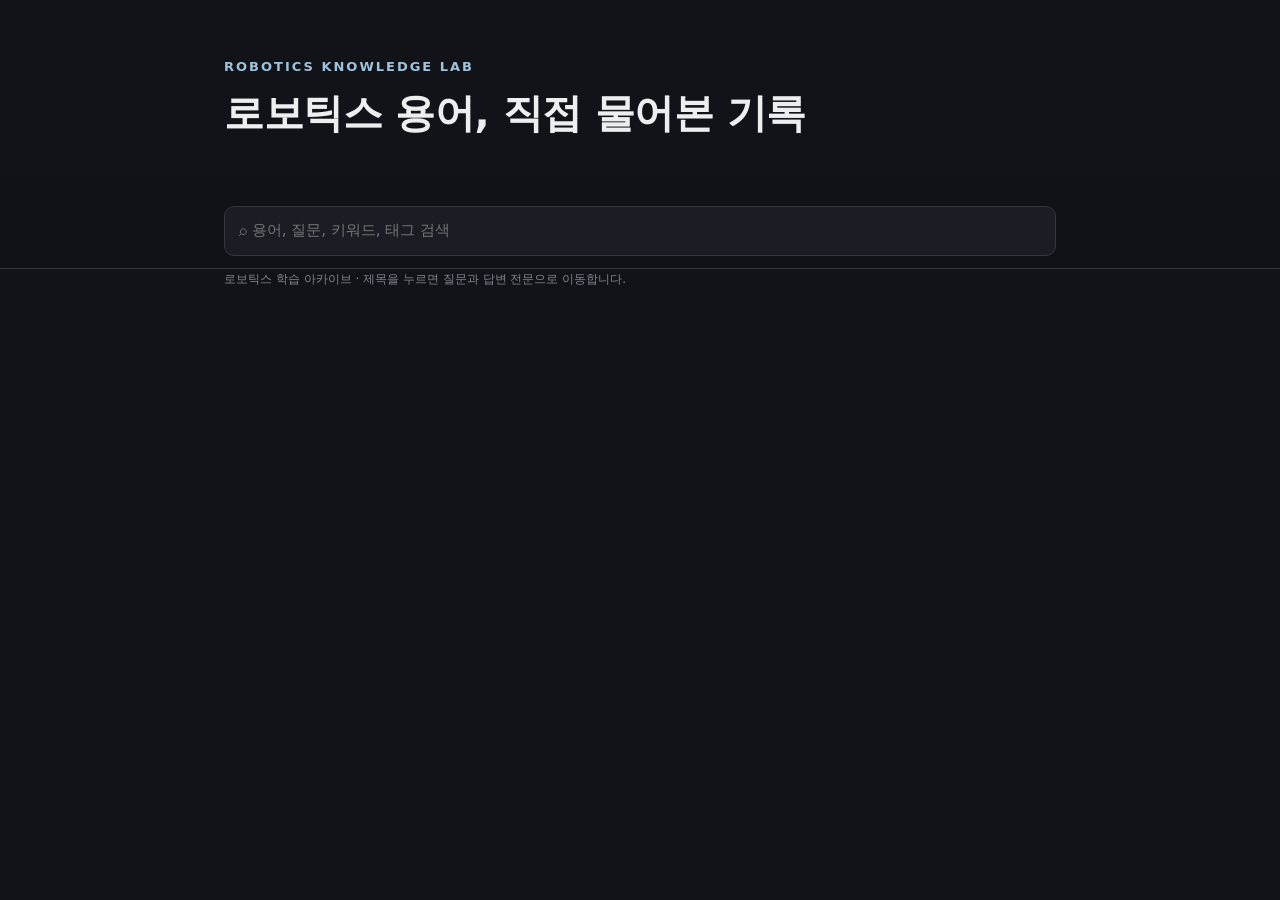
==== tools/templates/index.html @ 7b7ee7bc "home: 교차검증 반영 — edge Q1 질문 출처 단서 표시, [!PROMPT] 안 코드 블록 포함, 항목별·content 질문·전체 칩 검사" ====
<!doctype html>
<html lang="ko"><head><meta charset="utf-8"><meta name="viewport" content="width=device-width,initial-scale=1">
<title>Robotics Knowledge Lab | 로보틱스 질문 기록</title>
<style>
:root{color-scheme:dark;--bg:#111318;--card:#1a1d23;--line:#33373e;--text:#eceef0;--muted:#a6abb3;--dim:#7e858e;--accent:#9fc3dc;--q:#16232c;--qline:#3c6a86}
*{box-sizing:border-box}body{margin:0;background:var(--bg);font:16px/1.7 system-ui,-apple-system,"Noto Sans KR",sans-serif;color:var(--text)}
.wrap{max-width:880px;margin:auto;padding:0 24px}
.hero{padding-top:56px;padding-bottom:26px}
.brand{font-size:13px;letter-spacing:2px;color:var(--accent);font-weight:700;text-transform:uppercase}
h1{font-size:clamp(28px,5vw,40px);line-height:1.25;margin:10px 0 14px;letter-spacing:-.5px}
.intro{color:var(--muted);font-size:17px;max-width:680px;margin:0 0 18px}
.stats{color:var(--dim);font-size:14px}.stats b{color:var(--text);font-weight:700}
.bar{position:sticky;top:0;z-index:5;background:color-mix(in srgb,var(--bg) 92%,transparent);backdrop-filter:blur(6px);padding:14px 0 12px;border-bottom:1px solid var(--line)}
.chips{display:flex;flex-wrap:wrap;gap:6px}
.chip{flex:none;white-space:nowrap;border:1px solid var(--line);border-radius:99px;padding:6px 13px;background:var(--card);color:#c3c8cf;font:inherit;font-size:14px;cursor:pointer}
.chip b{color:var(--dim);font-weight:600;margin-left:3px}.chip:hover{border-color:#6b737c}
.chip.active{background:#2b3540;border-color:var(--accent);color:#fff}.chip.active b{color:var(--accent)}
input{width:100%;margin-top:10px;background:var(--card);border:1px solid var(--line);color:var(--text);border-radius:10px;padding:11px 14px;font:inherit;font-size:15px}
.cat{padding-top:34px}.cat[hidden],.item[hidden],#empty[hidden]{display:none!important}
.cat h2{font-size:14px;letter-spacing:1.5px;text-transform:uppercase;color:var(--accent);margin:0 0 6px;padding-bottom:8px;border-bottom:1px solid var(--line)}
.cat h2 span{color:var(--dim);font-weight:500;margin-left:4px}
.item{padding:20px 0 22px;border-bottom:1px solid var(--line)}
.item-head{display:flex;flex-wrap:wrap;align-items:baseline;gap:6px 10px}
.item-link{color:inherit;text-decoration:none}.item-link:hover h3,.item-link:focus h3{text-decoration:underline;text-underline-offset:4px}
.item h3{font-size:20px;line-height:1.4;margin:0}
.item-label{font-size:12px;color:var(--dim)}
.q{margin:10px 0 0;padding:9px 14px 9px 38px;background:var(--q);border-left:3px solid var(--qline);border-radius:0 8px 8px 0;position:relative;color:#d9e4ea}
.q::before{content:"Q";position:absolute;left:13px;top:8px;font-weight:800;color:var(--accent)}
.q p{margin:0;white-space:pre-line;overflow-wrap:anywhere}.q-note{display:block;margin-top:3px;font-size:12px;color:var(--dim)}
.q-none{background:transparent;border-left-color:var(--line);color:var(--dim);font-size:14px}.q-none::before{color:var(--dim)}
.more-q summary{cursor:pointer;color:var(--accent);font-size:13px;margin:6px 0 0;width:max-content}
.sum{color:var(--muted);font-size:15px;margin:10px 0 8px}
.meta{display:flex;flex-wrap:wrap;gap:6px;align-items:center}
.tag{font-size:12px;color:#bfc4cd;border:1px solid #474c54;border-radius:99px;padding:2px 9px}
.meta time{margin-left:auto;font-size:12px;color:var(--dim)}
.mode{font-size:11px;font-weight:700;border-radius:6px;padding:2px 7px;letter-spacing:.3px}.mode-original_qa{background:#1f3a2b;color:#9fdcb5}.mode-new_answer{background:#3a3220;color:#e8cf8f}.mode-reconstructed{background:#3a2430;color:#e7a9c4}
#empty{color:var(--muted);padding:30px 0}
footer{font-size:12px;color:var(--dim);padding:40px 0 50px}
@media(max-width:650px){.wrap{padding:0 16px}.chips{flex-wrap:nowrap;overflow-x:auto;padding-bottom:4px;scrollbar-width:thin}.hero{padding-top:36px}.item h3{font-size:18px}.q{padding-left:32px}.q::before{left:10px}}
</style></head><body>
<header class="wrap hero"><div class="brand">Robotics Knowledge Lab</div><h1>로보틱스 용어, 직접 물어본 기록</h1>
<p class="intro"><!--INTRO--></p><div class="stats"><!--STATS--></div></header>
<div class="bar"><div class="wrap"><nav class="chips" aria-label="분야 선택"><!--CHIPS--></nav>
<input id="q" type="search" placeholder="⌕ 용어, 질문, 키워드, 태그 검색" aria-label="용어·질문·키워드 검색"></div></div>
<main class="wrap" id="list">
<!--SECTIONS-->
<p id="empty" hidden>일치하는 게시 자료가 없습니다.</p></main>
<footer class="wrap">로보틱스 학습 아카이브 · 제목을 누르면 질문과 답변 전문으로 이동합니다.</footer>
<script>let cat="all";function filter(){let q=document.getElementById("q").value.trim().toLowerCase(),shown=0;document.querySelectorAll(".item").forEach(a=>{let text=(a.textContent+" "+a.dataset.search+" "+a.dataset.q).toLowerCase(),yes=(cat==="all"||a.dataset.category===cat)&&text.includes(q);a.hidden=!yes;if(yes)shown++});document.querySelectorAll(".cat").forEach(s=>{s.hidden=!s.querySelector(".item:not([hidden])")});document.getElementById("empty").hidden=shown>0}document.querySelector("#q").addEventListener("input",filter);document.querySelectorAll("[data-filter]").forEach(b=>b.addEventListener("click",()=>{cat=b.dataset.filter;document.querySelectorAll("[data-filter]").forEach(x=>x.classList.toggle("active",x===b));filter()}));</script></body></html>
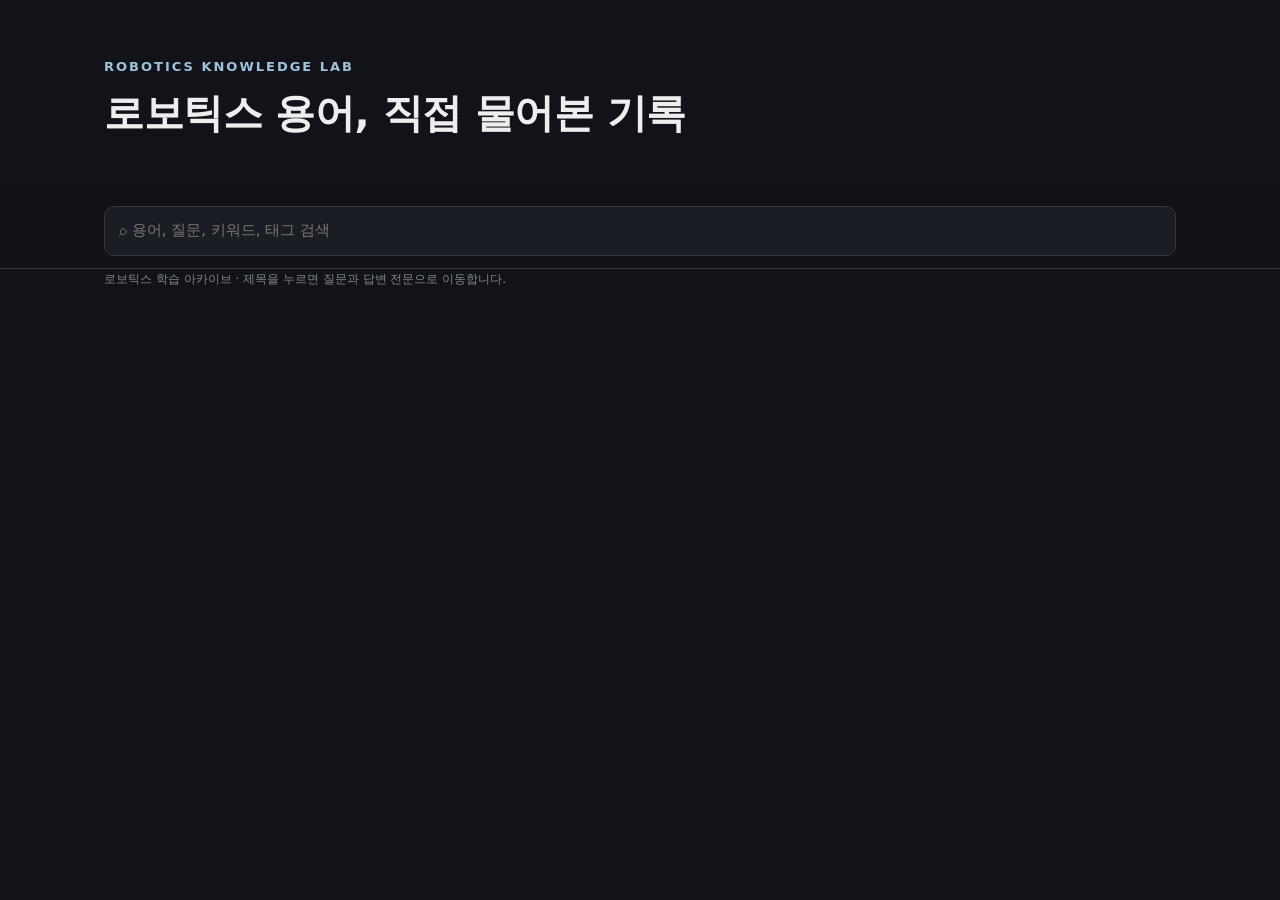
==== commit 3848ece3: "home: 본문 폭 880px → 1120px, 소개글 폭 680px → 860px" ====
--- a/tools/templates/index.html
+++ b/tools/templates/index.html
@@ -4,11 +4,11 @@
 <style>
 :root{color-scheme:dark;--bg:#111318;--card:#1a1d23;--line:#33373e;--text:#eceef0;--muted:#a6abb3;--dim:#7e858e;--accent:#9fc3dc;--q:#16232c;--qline:#3c6a86}
 *{box-sizing:border-box}body{margin:0;background:var(--bg);font:16px/1.7 system-ui,-apple-system,"Noto Sans KR",sans-serif;color:var(--text)}
-.wrap{max-width:880px;margin:auto;padding:0 24px}
+.wrap{max-width:1120px;margin:auto;padding:0 24px}
 .hero{padding-top:56px;padding-bottom:26px}
 .brand{font-size:13px;letter-spacing:2px;color:var(--accent);font-weight:700;text-transform:uppercase}
 h1{font-size:clamp(28px,5vw,40px);line-height:1.25;margin:10px 0 14px;letter-spacing:-.5px}
-.intro{color:var(--muted);font-size:17px;max-width:680px;margin:0 0 18px}
+.intro{color:var(--muted);font-size:17px;max-width:860px;margin:0 0 18px}
 .stats{color:var(--dim);font-size:14px}.stats b{color:var(--text);font-weight:700}
 .bar{position:sticky;top:0;z-index:5;background:color-mix(in srgb,var(--bg) 92%,transparent);backdrop-filter:blur(6px);padding:14px 0 12px;border-bottom:1px solid var(--line)}
 .chips{display:flex;flex-wrap:wrap;gap:6px}
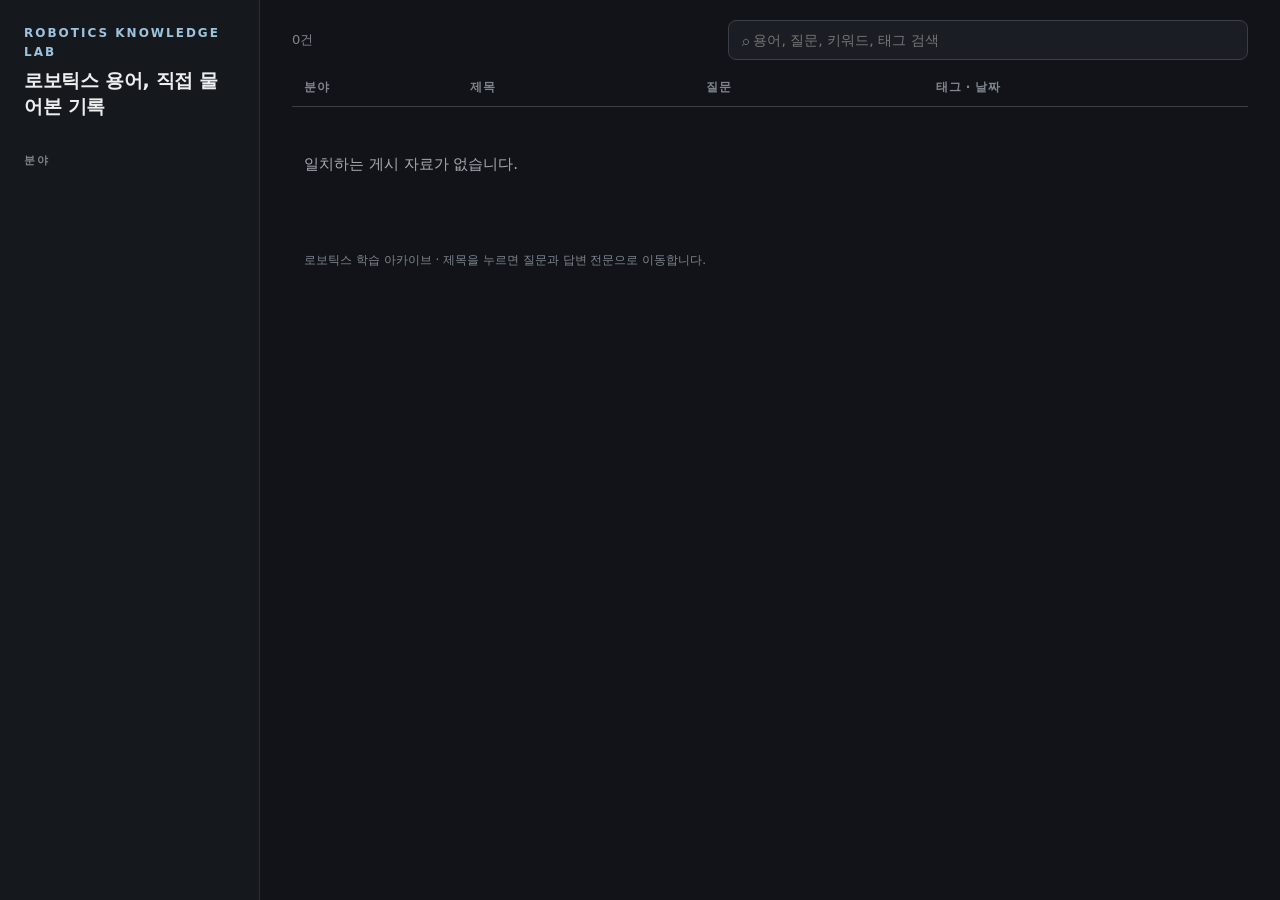
==== commit b95a0176: "home·reader: 홈을 왼쪽 세로 분야 목록 + 한 줄씩 나열하는 목록(최신순)으로, 글 목차를 왼쪽으로 이동, AGENTS 규칙 6 갱신" ====
--- a/tools/templates/index.html
+++ b/tools/templates/index.html
@@ -2,48 +2,57 @@
 <html lang="ko"><head><meta charset="utf-8"><meta name="viewport" content="width=device-width,initial-scale=1">
 <title>Robotics Knowledge Lab | 로보틱스 질문 기록</title>
 <style>
-:root{color-scheme:dark;--bg:#111318;--card:#1a1d23;--line:#33373e;--text:#eceef0;--muted:#a6abb3;--dim:#7e858e;--accent:#9fc3dc;--q:#16232c;--qline:#3c6a86}
-*{box-sizing:border-box}body{margin:0;background:var(--bg);font:16px/1.7 system-ui,-apple-system,"Noto Sans KR",sans-serif;color:var(--text)}
-.wrap{max-width:1120px;margin:auto;padding:0 24px}
-.hero{padding-top:56px;padding-bottom:26px}
-.brand{font-size:13px;letter-spacing:2px;color:var(--accent);font-weight:700;text-transform:uppercase}
-h1{font-size:clamp(28px,5vw,40px);line-height:1.25;margin:10px 0 14px;letter-spacing:-.5px}
-.intro{color:var(--muted);font-size:17px;max-width:860px;margin:0 0 18px}
-.stats{color:var(--dim);font-size:14px}.stats b{color:var(--text);font-weight:700}
-.bar{position:sticky;top:0;z-index:5;background:color-mix(in srgb,var(--bg) 92%,transparent);backdrop-filter:blur(6px);padding:14px 0 12px;border-bottom:1px solid var(--line)}
-.chips{display:flex;flex-wrap:wrap;gap:6px}
-.chip{flex:none;white-space:nowrap;border:1px solid var(--line);border-radius:99px;padding:6px 13px;background:var(--card);color:#c3c8cf;font:inherit;font-size:14px;cursor:pointer}
-.chip b{color:var(--dim);font-weight:600;margin-left:3px}.chip:hover{border-color:#6b737c}
-.chip.active{background:#2b3540;border-color:var(--accent);color:#fff}.chip.active b{color:var(--accent)}
-input{width:100%;margin-top:10px;background:var(--card);border:1px solid var(--line);color:var(--text);border-radius:10px;padding:11px 14px;font:inherit;font-size:15px}
-.cat{padding-top:34px}.cat[hidden],.item[hidden],#empty[hidden]{display:none!important}
-.cat h2{font-size:14px;letter-spacing:1.5px;text-transform:uppercase;color:var(--accent);margin:0 0 6px;padding-bottom:8px;border-bottom:1px solid var(--line)}
-.cat h2 span{color:var(--dim);font-weight:500;margin-left:4px}
-.item{padding:20px 0 22px;border-bottom:1px solid var(--line)}
-.item-head{display:flex;flex-wrap:wrap;align-items:baseline;gap:6px 10px}
-.item-link{color:inherit;text-decoration:none}.item-link:hover h3,.item-link:focus h3{text-decoration:underline;text-underline-offset:4px}
-.item h3{font-size:20px;line-height:1.4;margin:0}
-.item-label{font-size:12px;color:var(--dim)}
-.q{margin:10px 0 0;padding:9px 14px 9px 38px;background:var(--q);border-left:3px solid var(--qline);border-radius:0 8px 8px 0;position:relative;color:#d9e4ea}
-.q::before{content:"Q";position:absolute;left:13px;top:8px;font-weight:800;color:var(--accent)}
-.q p{margin:0;white-space:pre-line;overflow-wrap:anywhere}.q-note{display:block;margin-top:3px;font-size:12px;color:var(--dim)}
-.q-none{background:transparent;border-left-color:var(--line);color:var(--dim);font-size:14px}.q-none::before{color:var(--dim)}
-.more-q summary{cursor:pointer;color:var(--accent);font-size:13px;margin:6px 0 0;width:max-content}
-.sum{color:var(--muted);font-size:15px;margin:10px 0 8px}
-.meta{display:flex;flex-wrap:wrap;gap:6px;align-items:center}
-.tag{font-size:12px;color:#bfc4cd;border:1px solid #474c54;border-radius:99px;padding:2px 9px}
-.meta time{margin-left:auto;font-size:12px;color:var(--dim)}
-.mode{font-size:11px;font-weight:700;border-radius:6px;padding:2px 7px;letter-spacing:.3px}.mode-original_qa{background:#1f3a2b;color:#9fdcb5}.mode-new_answer{background:#3a3220;color:#e8cf8f}.mode-reconstructed{background:#3a2430;color:#e7a9c4}
-#empty{color:var(--muted);padding:30px 0}
-footer{font-size:12px;color:var(--dim);padding:40px 0 50px}
-@media(max-width:650px){.wrap{padding:0 16px}.chips{flex-wrap:nowrap;overflow-x:auto;padding-bottom:4px;scrollbar-width:thin}.hero{padding-top:36px}.item h3{font-size:18px}.q{padding-left:32px}.q::before{left:10px}}
-</style></head><body>
-<header class="wrap hero"><div class="brand">Robotics Knowledge Lab</div><h1>로보틱스 용어, 직접 물어본 기록</h1>
-<p class="intro"><!--INTRO--></p><div class="stats"><!--STATS--></div></header>
-<div class="bar"><div class="wrap"><nav class="chips" aria-label="분야 선택"><!--CHIPS--></nav>
-<input id="q" type="search" placeholder="⌕ 용어, 질문, 키워드, 태그 검색" aria-label="용어·질문·키워드 검색"></div></div>
-<main class="wrap" id="list">
-<!--SECTIONS-->
-<p id="empty" hidden>일치하는 게시 자료가 없습니다.</p></main>
-<footer class="wrap">로보틱스 학습 아카이브 · 제목을 누르면 질문과 답변 전문으로 이동합니다.</footer>
-<script>let cat="all";function filter(){let q=document.getElementById("q").value.trim().toLowerCase(),shown=0;document.querySelectorAll(".item").forEach(a=>{let text=(a.textContent+" "+a.dataset.search+" "+a.dataset.q).toLowerCase(),yes=(cat==="all"||a.dataset.category===cat)&&text.includes(q);a.hidden=!yes;if(yes)shown++});document.querySelectorAll(".cat").forEach(s=>{s.hidden=!s.querySelector(".item:not([hidden])")});document.getElementById("empty").hidden=shown>0}document.querySelector("#q").addEventListener("input",filter);document.querySelectorAll("[data-filter]").forEach(b=>b.addEventListener("click",()=>{cat=b.dataset.filter;document.querySelectorAll("[data-filter]").forEach(x=>x.classList.toggle("active",x===b));filter()}));</script></body></html>
+/* 홈: 왼쪽 세로 분야 목록 + 오른쪽 한 줄씩 나열하는 목록(ERP식, 사용자 결정 2026-11-17). 모바일은 설계 대상 아님(AGENTS.md 규칙 6). */
+:root{color-scheme:dark;--bg:#111318;--side:#15181d;--card:#1a1d23;--line:#2a2e35;--line2:#3a3f47;--text:#eceef0;--muted:#a6abb3;--dim:#7e858e;--accent:#9fc3dc;--hover:#181c22}
+*{box-sizing:border-box}body{margin:0;background:var(--bg);font:15px/1.6 system-ui,-apple-system,"Noto Sans KR",sans-serif;color:var(--text)}
+.app{display:grid;grid-template-columns:260px minmax(0,1fr);min-height:100vh}
+.side{position:sticky;top:0;height:100vh;overflow-y:auto;background:var(--side);border-right:1px solid var(--line);padding:24px 14px;display:flex;flex-direction:column}
+.brand{font-size:12px;letter-spacing:2px;color:var(--accent);font-weight:700;text-transform:uppercase;padding:0 10px}
+h1{font-size:19px;line-height:1.35;margin:6px 0 10px;padding:0 10px;letter-spacing:-.3px}
+.intro{color:var(--dim);font-size:12.5px;line-height:1.6;margin:0 0 18px;padding:0 10px}
+.side-label{font-size:11px;letter-spacing:1.5px;color:var(--dim);font-weight:700;padding:0 10px;margin:4px 0 6px}
+.chips{display:flex;flex-direction:column;gap:2px}
+.chip{display:flex;justify-content:space-between;align-items:center;width:100%;text-align:left;border:0;border-left:3px solid transparent;border-radius:0 6px 6px 0;padding:8px 10px;background:none;color:#c3c8cf;font:inherit;font-size:14px;cursor:pointer}
+.chip b{color:var(--dim);font-weight:600;font-size:12px}.chip:hover{background:var(--hover);color:#fff}
+.chip.active{background:#222a33;border-left-color:var(--accent);color:#fff}.chip.active b{color:var(--accent)}
+.stats{margin-top:auto;padding:18px 10px 0;color:var(--dim);font-size:12px}.stats b{color:var(--muted)}
+.main{min-width:0;padding:20px 32px 60px}
+.top{display:flex;align-items:center;gap:16px;margin-bottom:10px}
+#count{color:var(--dim);font-size:13px;white-space:nowrap}
+input{flex:1;max-width:520px;margin-left:auto;background:var(--card);border:1px solid var(--line2);color:var(--text);border-radius:8px;padding:8px 13px;font:inherit;font-size:14px}
+.cols,.item{display:grid;grid-template-columns:150px minmax(220px,1.1fr) minmax(0,2fr) 300px;column-gap:16px;align-items:start}
+.cols{position:sticky;top:0;z-index:2;background:var(--bg);font-size:12px;color:var(--dim);font-weight:600;letter-spacing:.5px;padding:8px 12px;border-bottom:1px solid var(--line2)}
+.item{position:relative;padding:10px 12px;border-bottom:1px solid var(--line)}.item:hover{background:var(--hover)}
+.item[hidden],#empty[hidden]{display:none!important}
+.item-cat{grid-column:1;color:var(--accent);font-size:13px;padding-top:2px}
+.item-head{grid-column:2;display:flex;flex-wrap:wrap;align-items:baseline;gap:4px 8px;min-width:0}
+.item-link{color:inherit;text-decoration:none}.item-link:hover h3,.item-link:focus h3{text-decoration:underline;text-underline-offset:3px}
+.item h3{font-size:15px;line-height:1.5;margin:0;font-weight:650}
+.item-label{display:none}
+.q{grid-column:3;grid-row:1;margin:0;padding:2px 0 0;color:#b9c2cb;font-size:14px;min-width:0}
+.q p{margin:0;white-space:nowrap;overflow:hidden;text-overflow:ellipsis}
+.q-note{display:block;font-size:11.5px;color:var(--dim)}
+.q-none{color:var(--dim)}
+.more-q{grid-column:3;grid-row:2;min-width:0}
+.more-q summary{cursor:pointer;color:var(--accent);font-size:12px;width:max-content}
+.more-q .q{padding-top:4px}.more-q .q p{white-space:pre-line}
+.sum{display:none}
+.meta{grid-column:4;grid-row:1;display:flex;flex-wrap:wrap;gap:4px;align-items:center}
+.tag{font-size:11.5px;color:#bfc4cd;border:1px solid #3d424a;border-radius:99px;padding:0 8px}
+.meta time{margin-left:auto;font-size:12.5px;color:var(--dim);padding-left:6px}
+.mode{font-size:10.5px;font-weight:700;border-radius:5px;padding:1px 6px;letter-spacing:.3px}.mode-original_qa{background:#1f3a2b;color:#9fdcb5}.mode-new_answer{background:#3a3220;color:#e8cf8f}.mode-reconstructed{background:#3a2430;color:#e7a9c4}
+#empty{color:var(--muted);padding:30px 12px}
+footer{font-size:12px;color:var(--dim);padding:30px 12px 0}
+</style></head><body><div class="app">
+<aside class="side"><div class="brand">Robotics Knowledge Lab</div><h1>로보틱스 용어, 직접 물어본 기록</h1>
+<p class="intro"><!--INTRO--></p>
+<div class="side-label">분야</div><nav class="chips" aria-label="분야 선택"><!--CHIPS--></nav>
+<div class="stats"><!--STATS--></div></aside>
+<div class="main">
+<div class="top"><span id="count"></span><input id="q" type="search" placeholder="⌕ 용어, 질문, 키워드, 태그 검색" aria-label="용어·질문·키워드 검색"></div>
+<div class="cols" aria-hidden="true"><span>분야</span><span>제목</span><span>질문</span><span>태그 · 날짜</span></div>
+<div class="list" id="list">
+<!--ITEMS-->
+<p id="empty" hidden>일치하는 게시 자료가 없습니다.</p></div>
+<footer>로보틱스 학습 아카이브 · 제목을 누르면 질문과 답변 전문으로 이동합니다.</footer></div></div>
+<script>let cat="all";function filter(){let q=document.getElementById("q").value.trim().toLowerCase(),shown=0;document.querySelectorAll(".item").forEach(a=>{let text=(a.textContent+" "+a.dataset.search+" "+a.dataset.q).toLowerCase(),yes=(cat==="all"||a.dataset.category===cat)&&text.includes(q);a.hidden=!yes;if(yes)shown++});document.getElementById("empty").hidden=shown>0;document.getElementById("count").textContent=shown+"건"}document.querySelector("#q").addEventListener("input",filter);document.querySelectorAll("[data-filter]").forEach(b=>b.addEventListener("click",()=>{cat=b.dataset.filter;document.querySelectorAll("[data-filter]").forEach(x=>x.classList.toggle("active",x===b));filter()}));filter();</script><script defer src="assets/admin.js"></script></body></html>
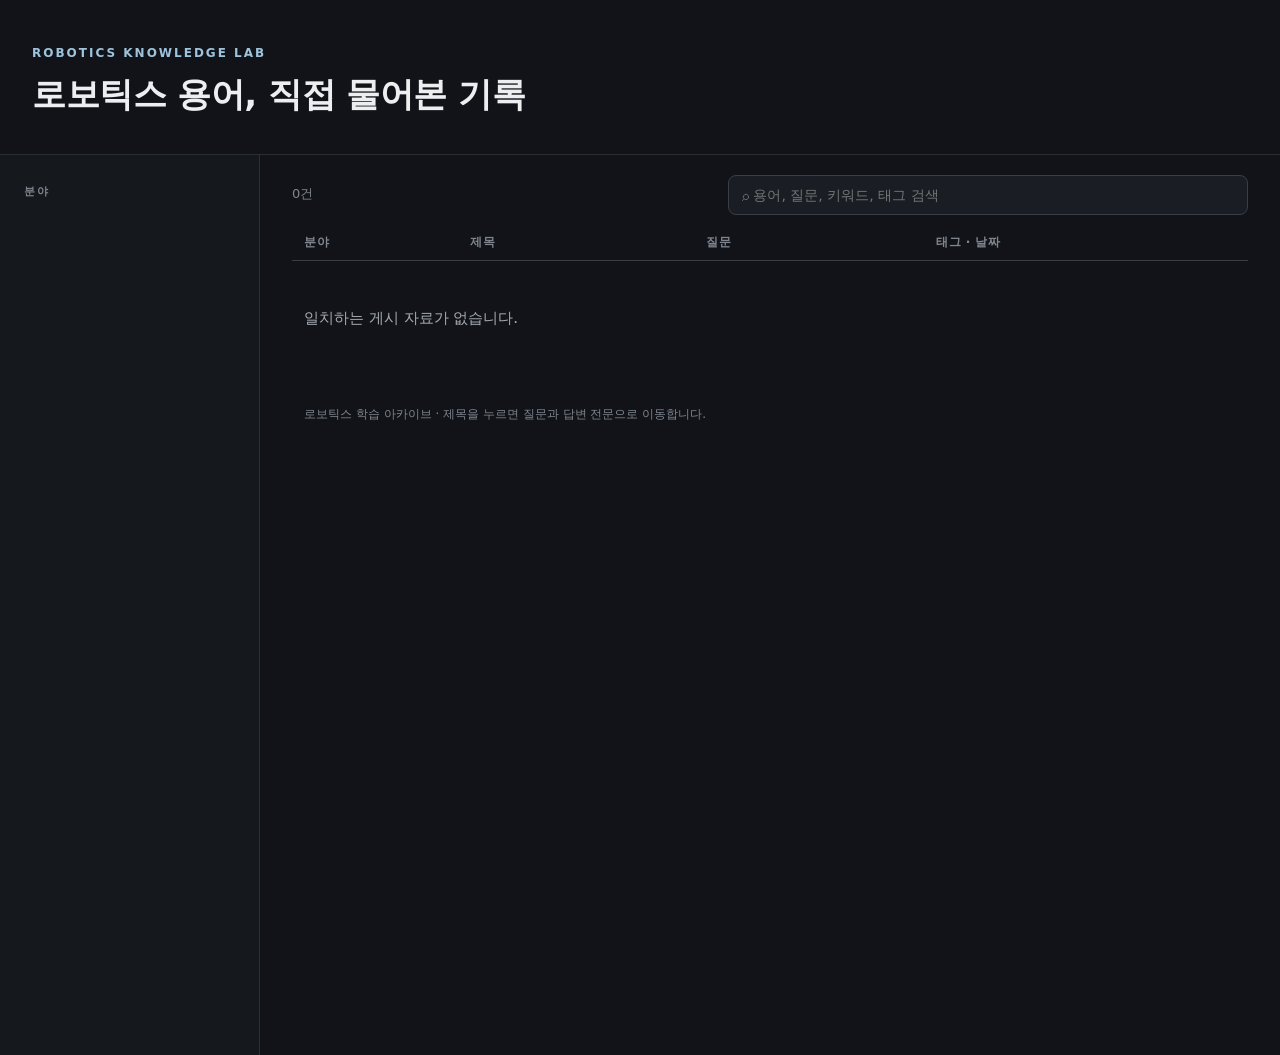
==== commit 6aae1058: "home: 맨 위 소개 영역(제목·소개글·통계) 유지, 그 아래에 분야 목록·글 목록" ====
--- a/tools/templates/index.html
+++ b/tools/templates/index.html
@@ -2,20 +2,22 @@
 <html lang="ko"><head><meta charset="utf-8"><meta name="viewport" content="width=device-width,initial-scale=1">
 <title>Robotics Knowledge Lab | 로보틱스 질문 기록</title>
 <style>
-/* 홈: 왼쪽 세로 분야 목록 + 오른쪽 한 줄씩 나열하는 목록(ERP식, 사용자 결정 2026-11-17). 모바일은 설계 대상 아님(AGENTS.md 규칙 6). */
+/* 홈: 맨 위 소개(hero) 유지 + 그 아래 왼쪽 세로 분야 목록·오른쪽 한 줄씩 나열하는 목록(ERP식, 사용자 결정 2026-11-17). 모바일은 설계 대상 아님(AGENTS.md 규칙 6). */
 :root{color-scheme:dark;--bg:#111318;--side:#15181d;--card:#1a1d23;--line:#2a2e35;--line2:#3a3f47;--text:#eceef0;--muted:#a6abb3;--dim:#7e858e;--accent:#9fc3dc;--hover:#181c22}
 *{box-sizing:border-box}body{margin:0;background:var(--bg);font:15px/1.6 system-ui,-apple-system,"Noto Sans KR",sans-serif;color:var(--text)}
+.hero{padding:44px 32px 26px;border-bottom:1px solid var(--line)}
+.hero .brand{padding:0}.hero h1{font-size:34px;line-height:1.25;margin:10px 0 12px;padding:0;letter-spacing:-.5px}
+.hero .intro{color:var(--muted);font-size:16px;line-height:1.7;max-width:900px;margin:0 0 12px;padding:0}
+.hero .stats{margin:0;padding:0;font-size:13px}
 .app{display:grid;grid-template-columns:260px minmax(0,1fr);min-height:100vh}
 .side{position:sticky;top:0;height:100vh;overflow-y:auto;background:var(--side);border-right:1px solid var(--line);padding:24px 14px;display:flex;flex-direction:column}
-.brand{font-size:12px;letter-spacing:2px;color:var(--accent);font-weight:700;text-transform:uppercase;padding:0 10px}
-h1{font-size:19px;line-height:1.35;margin:6px 0 10px;padding:0 10px;letter-spacing:-.3px}
-.intro{color:var(--dim);font-size:12.5px;line-height:1.6;margin:0 0 18px;padding:0 10px}
+.brand{font-size:12px;letter-spacing:2px;color:var(--accent);font-weight:700;text-transform:uppercase}
 .side-label{font-size:11px;letter-spacing:1.5px;color:var(--dim);font-weight:700;padding:0 10px;margin:4px 0 6px}
 .chips{display:flex;flex-direction:column;gap:2px}
 .chip{display:flex;justify-content:space-between;align-items:center;width:100%;text-align:left;border:0;border-left:3px solid transparent;border-radius:0 6px 6px 0;padding:8px 10px;background:none;color:#c3c8cf;font:inherit;font-size:14px;cursor:pointer}
 .chip b{color:var(--dim);font-weight:600;font-size:12px}.chip:hover{background:var(--hover);color:#fff}
 .chip.active{background:#222a33;border-left-color:var(--accent);color:#fff}.chip.active b{color:var(--accent)}
-.stats{margin-top:auto;padding:18px 10px 0;color:var(--dim);font-size:12px}.stats b{color:var(--muted)}
+.stats{color:var(--dim)}.stats b{color:var(--text)}
 .main{min-width:0;padding:20px 32px 60px}
 .top{display:flex;align-items:center;gap:16px;margin-bottom:10px}
 #count{color:var(--dim);font-size:13px;white-space:nowrap}
@@ -43,11 +45,11 @@
 .mode{font-size:10.5px;font-weight:700;border-radius:5px;padding:1px 6px;letter-spacing:.3px}.mode-original_qa{background:#1f3a2b;color:#9fdcb5}.mode-new_answer{background:#3a3220;color:#e8cf8f}.mode-reconstructed{background:#3a2430;color:#e7a9c4}
 #empty{color:var(--muted);padding:30px 12px}
 footer{font-size:12px;color:var(--dim);padding:30px 12px 0}
-</style></head><body><div class="app">
-<aside class="side"><div class="brand">Robotics Knowledge Lab</div><h1>로보틱스 용어, 직접 물어본 기록</h1>
-<p class="intro"><!--INTRO--></p>
-<div class="side-label">분야</div><nav class="chips" aria-label="분야 선택"><!--CHIPS--></nav>
-<div class="stats"><!--STATS--></div></aside>
+</style></head><body>
+<header class="hero"><div class="brand">Robotics Knowledge Lab</div><h1>로보틱스 용어, 직접 물어본 기록</h1>
+<p class="intro"><!--INTRO--></p><div class="stats"><!--STATS--></div></header>
+<div class="app">
+<aside class="side"><div class="side-label">분야</div><nav class="chips" aria-label="분야 선택"><!--CHIPS--></nav></aside>
 <div class="main">
 <div class="top"><span id="count"></span><input id="q" type="search" placeholder="⌕ 용어, 질문, 키워드, 태그 검색" aria-label="용어·질문·키워드 검색"></div>
 <div class="cols" aria-hidden="true"><span>분야</span><span>제목</span><span>질문</span><span>태그 · 날짜</span></div>
